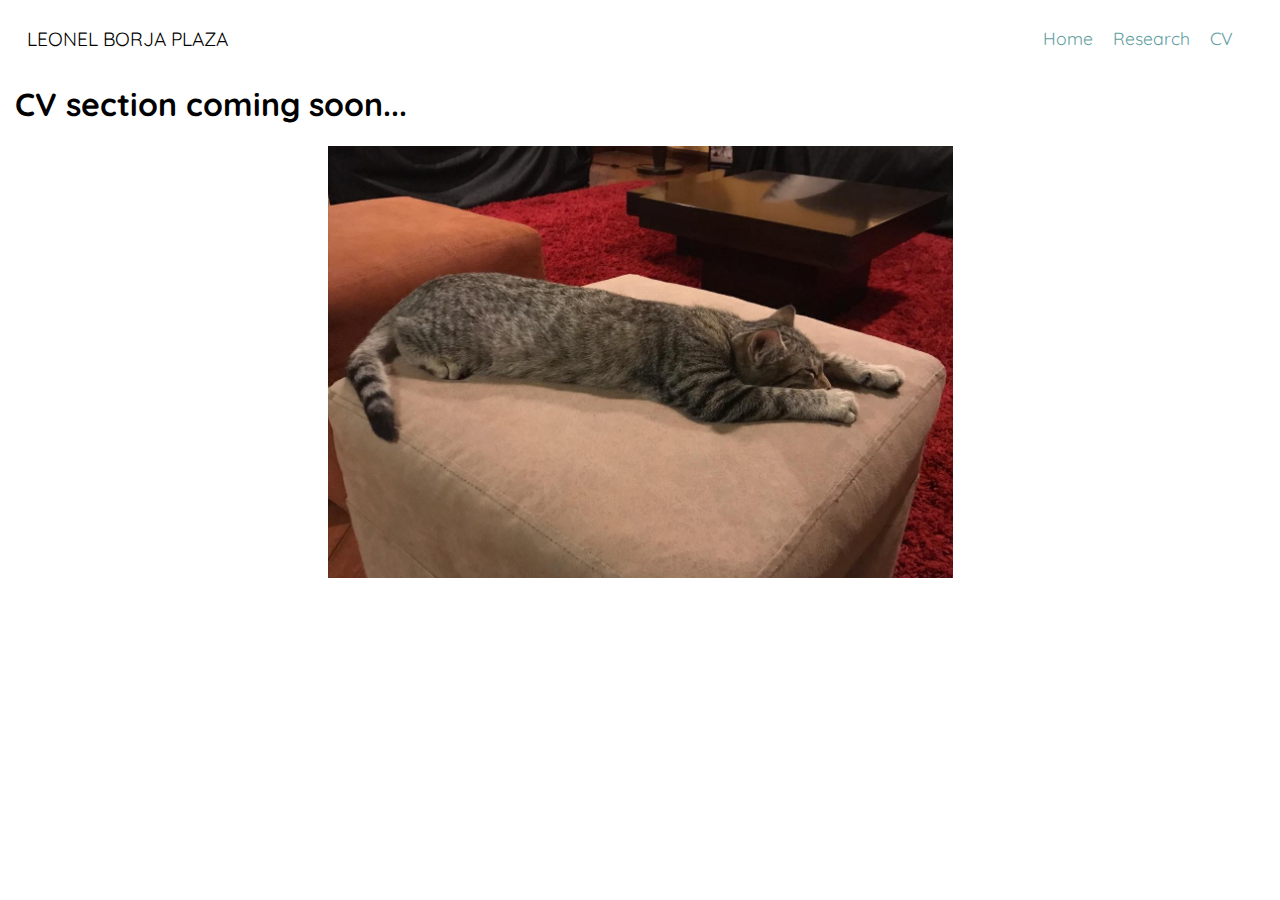
==== about.html @ 73751d7b "Website" ====
<!DOCTYPE html>
<html>
<head>
<meta charset="utf-8">
<meta name="viewport" content="width=device-width, initial-scale=1">
<link href="https://fonts.googleapis.com/css2?family=Quicksand&display=swap" rel="stylesheet">
<title> CV </title>
<link rel="stylesheet" href="styles.css">
</head>
<body>
    <div class="container">   
        <div class="nav-wrapper">
             <div class="right-side">
                <div class="name">
                    Leonel Borja Plaza 
                 </div>
            </div>
            
            <div class="left-side">
                <div class="nav-link-wrapper">
                    <a href="index.html">Home </a>
                </div>
             
               <div class="nav-link-wrapper">
                <a href="research.html">Research</a>
               </div>
              
               <div class="nav-link-wrapper">
                <a href="about.html">CV </a>
               </div>

            </div>
        </div>

      
            
    </div>
    <div class="site-contruction">
     
        <h1>CV section coming soon...  </h1>
        
        <img src="images/gato2.JPG" class="center">
       </div>
    </div>
---- styles.css ----
body {
    font-family: "Quicksand" , sans-serif;
    margin: 15px
}

.container {
    display: grid
    grid-template-columns: 1fr;
}

.nav-wrapper{
    display: flex;
    justify-content: space-between;
    padding: 12px;
}   

.left-side{
    display: flex;
}

.name {
    font-size: 1.2em;
    text-transform: uppercase;
}

.nav-wrapper > .left-side > div {
    margin-right: 20px;
    font-size: 1.1em;
    
}

.nav-link-wrapper{
    height: 22px ;
    border-bottom: 1px solid transparent;
    transition: border-bottom 0.5s;
}

.nav-link-wrapper a {
    color:cadetblue;
    text-decoration: none;
    transition: color 0.5s;
}

.nav-link-wrapper:hover {
    border-bottom: 1px solid cornflowerblue ;
}

.nav-link-wrapper a:hover{
    color: cornflowerblue
}

/* About page */

.two-row-wrapper {
    display: grid;
    grid-template-rows: 1fr 1fr; 
}


.profile-image-wrapper img{
    padding: 10px;
    width: 30%;
  
    
}

.profile-content-wrapper{
    text-align: center;
    }

.profile-content-contact{
    padding: 30px;
    text-align:end center;
    padding: 50px;
}

.center {
    display: block;
    margin-left: auto;
    margin-right: auto;
    width: 50%;
  }
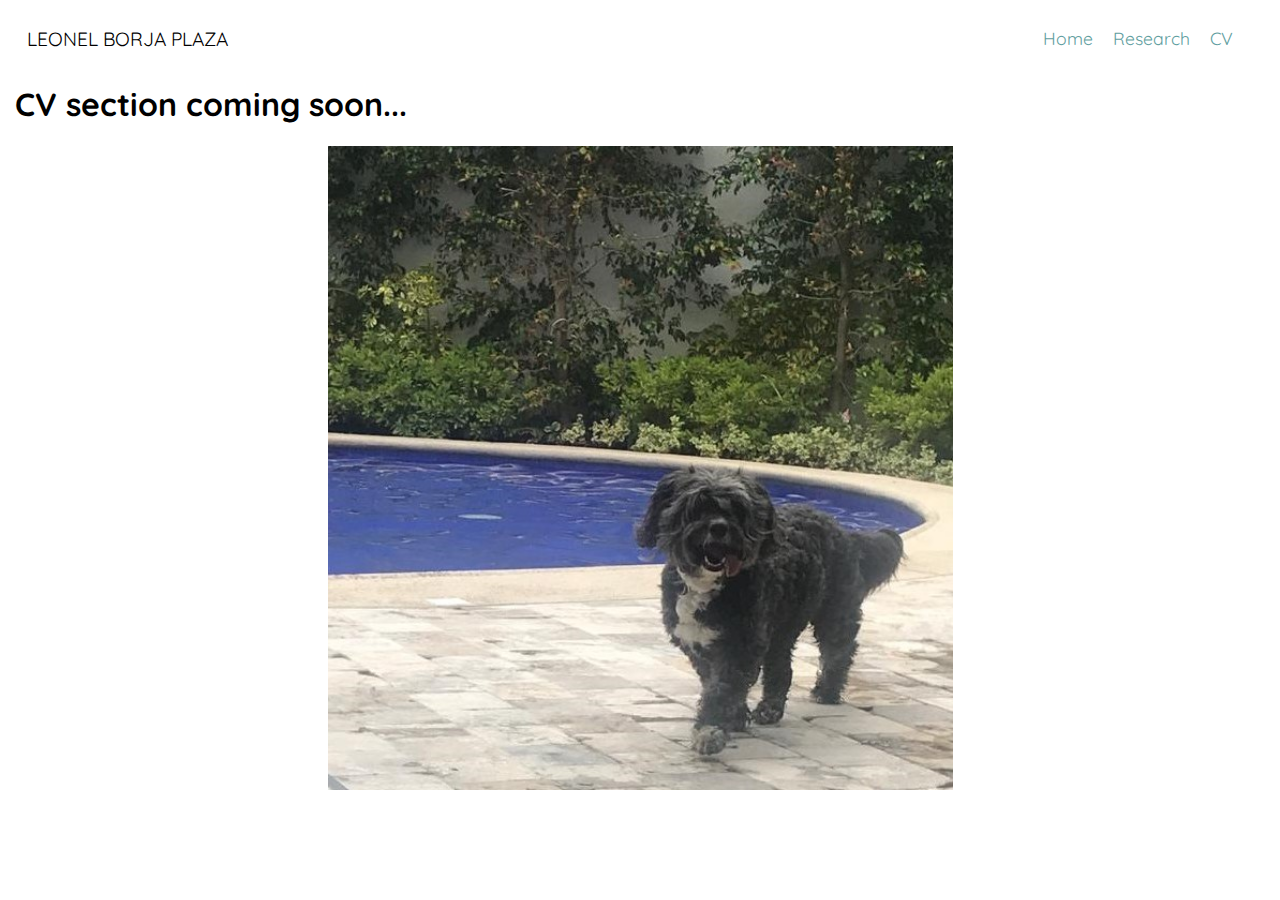
==== commit a953ac8b: "frida" ====
--- a/about.html
+++ b/about.html
@@ -2,7 +2,8 @@
 <html>
 <head>
 <meta charset="utf-8">
-<meta name="viewport" content="width=device-width, initial-scale=1">
+<meta name="viewport" content="width=device-width, height=device-height initial-scale=1">
+
 <link href="https://fonts.googleapis.com/css2?family=Quicksand&display=swap" rel="stylesheet">
 <title> CV </title>
 <link rel="stylesheet" href="styles.css">
@@ -39,6 +40,6 @@
      
         <h1>CV section coming soon...  </h1>
         
-        <img src="images/gato2.JPG" class="center">
+        <img src="images/frida.jpeg" class="center">
        </div>
     </div>
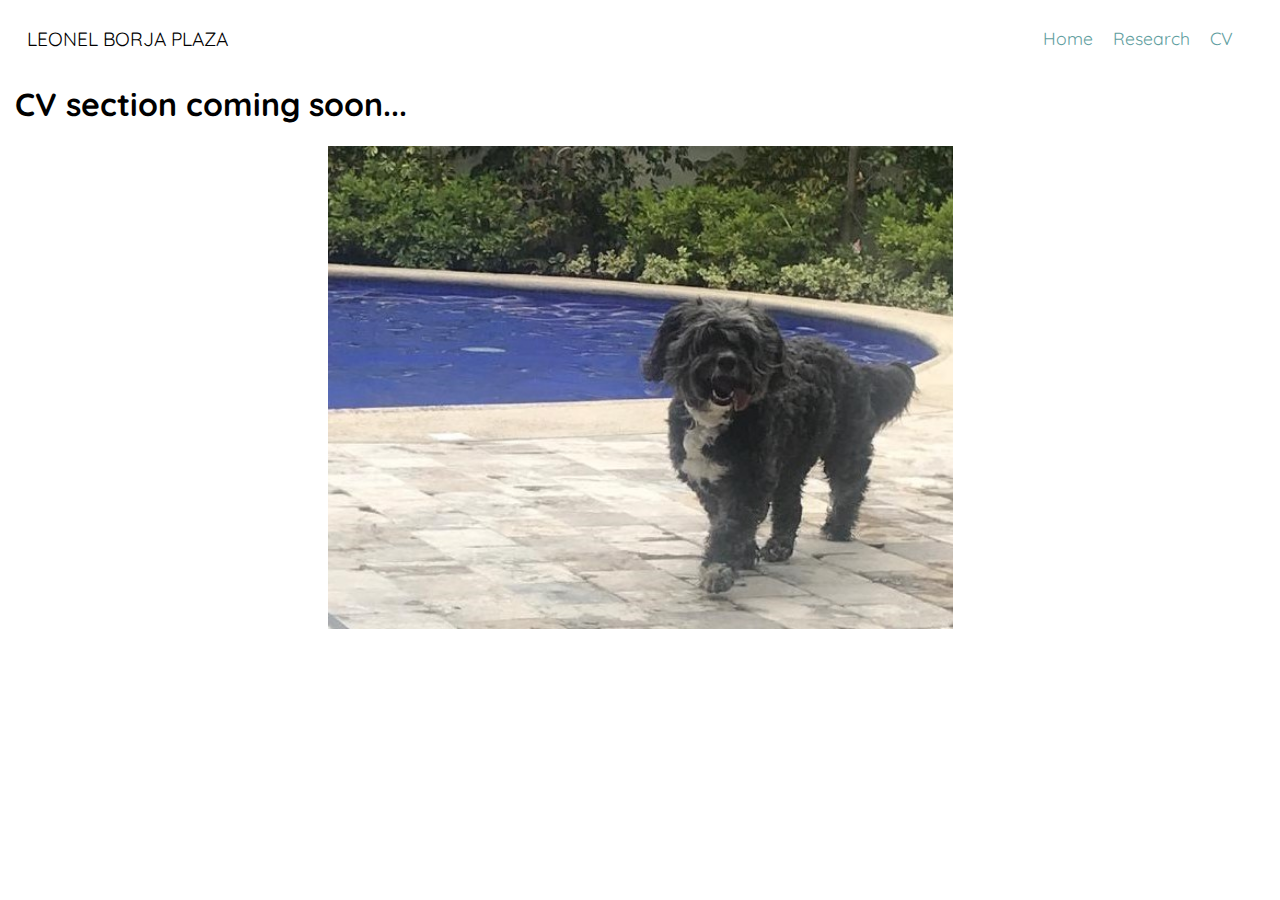
==== commit 15cb55b0: "Update about.html" ====
--- a/about.html
+++ b/about.html
@@ -31,10 +31,7 @@
                </div>
 
             </div>
-        </div>
-
-      
-            
+        </div>           
     </div>
     <div class="site-contruction">
      
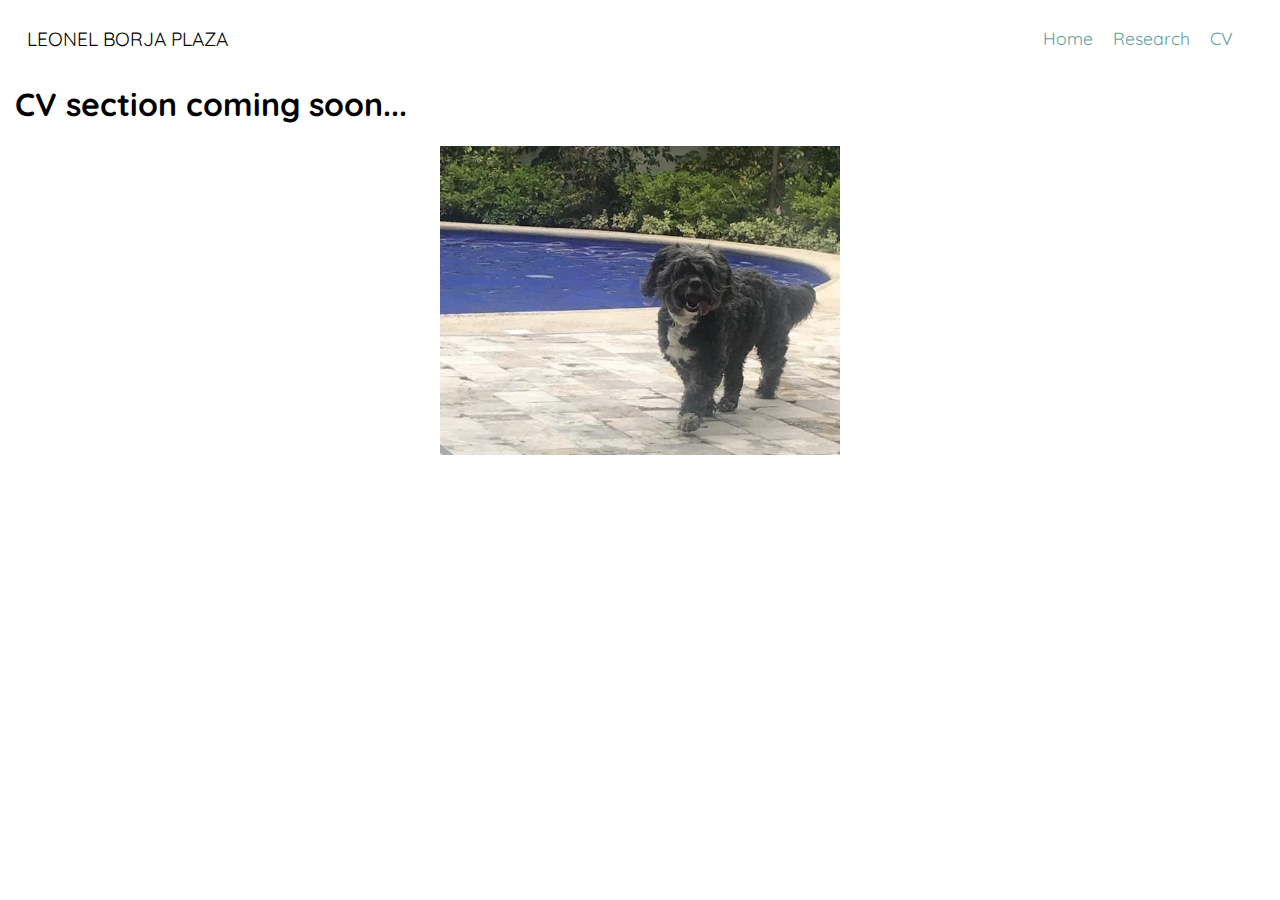
==== commit a8e37367: "changes" ====
--- a/about.html
+++ b/about.html
@@ -2,7 +2,7 @@
 <html>
 <head>
 <meta charset="utf-8">
-<meta name="viewport" content="width=device-width, height=device-height initial-scale=1">
+<meta name="viewport" content="width=device-width, height=device-height, initial-scale=1">
 
 <link href="https://fonts.googleapis.com/css2?family=Quicksand&display=swap" rel="stylesheet">
 <title> CV </title>
@@ -36,7 +36,9 @@
     <div class="site-contruction">
      
         <h1>CV section coming soon...  </h1>
-        
-        <img src="images/frida.jpeg" class="center">
+        <div class="container-image"> 
+        <img src="images/frida2.jpeg" class="center">
+        </div>
        </div>
     </div>
+</body>--- a/styles.css
+++ b/styles.css
@@ -4,7 +4,7 @@
 }
 
 .container {
-    display: grid
+    display: grid;
     grid-template-columns: 1fr;
 }
 
@@ -58,25 +58,30 @@
 
 
 .profile-image-wrapper img{
-    padding: 10px;
-    width: 30%;
-  
-    
+    padding-top: 3%;
+    width: 100%;
+    padding-bottom: 1%;
+   
 }
 
 .profile-content-wrapper{
+    padding-top: 0%;
     text-align: center;
     }
 
 .profile-content-contact{
-    padding: 30px;
+    padding-top: 3%;
     text-align:end center;
-    padding: 50px;
-}
+    }
 
 .center {
     display: block;
     margin-left: auto;
     margin-right: auto;
-    width: 50%;
+    width: 100%;
+  }
+
+  .container-image {
+      max-width: 400px;
+      margin: 0 auto;
   }